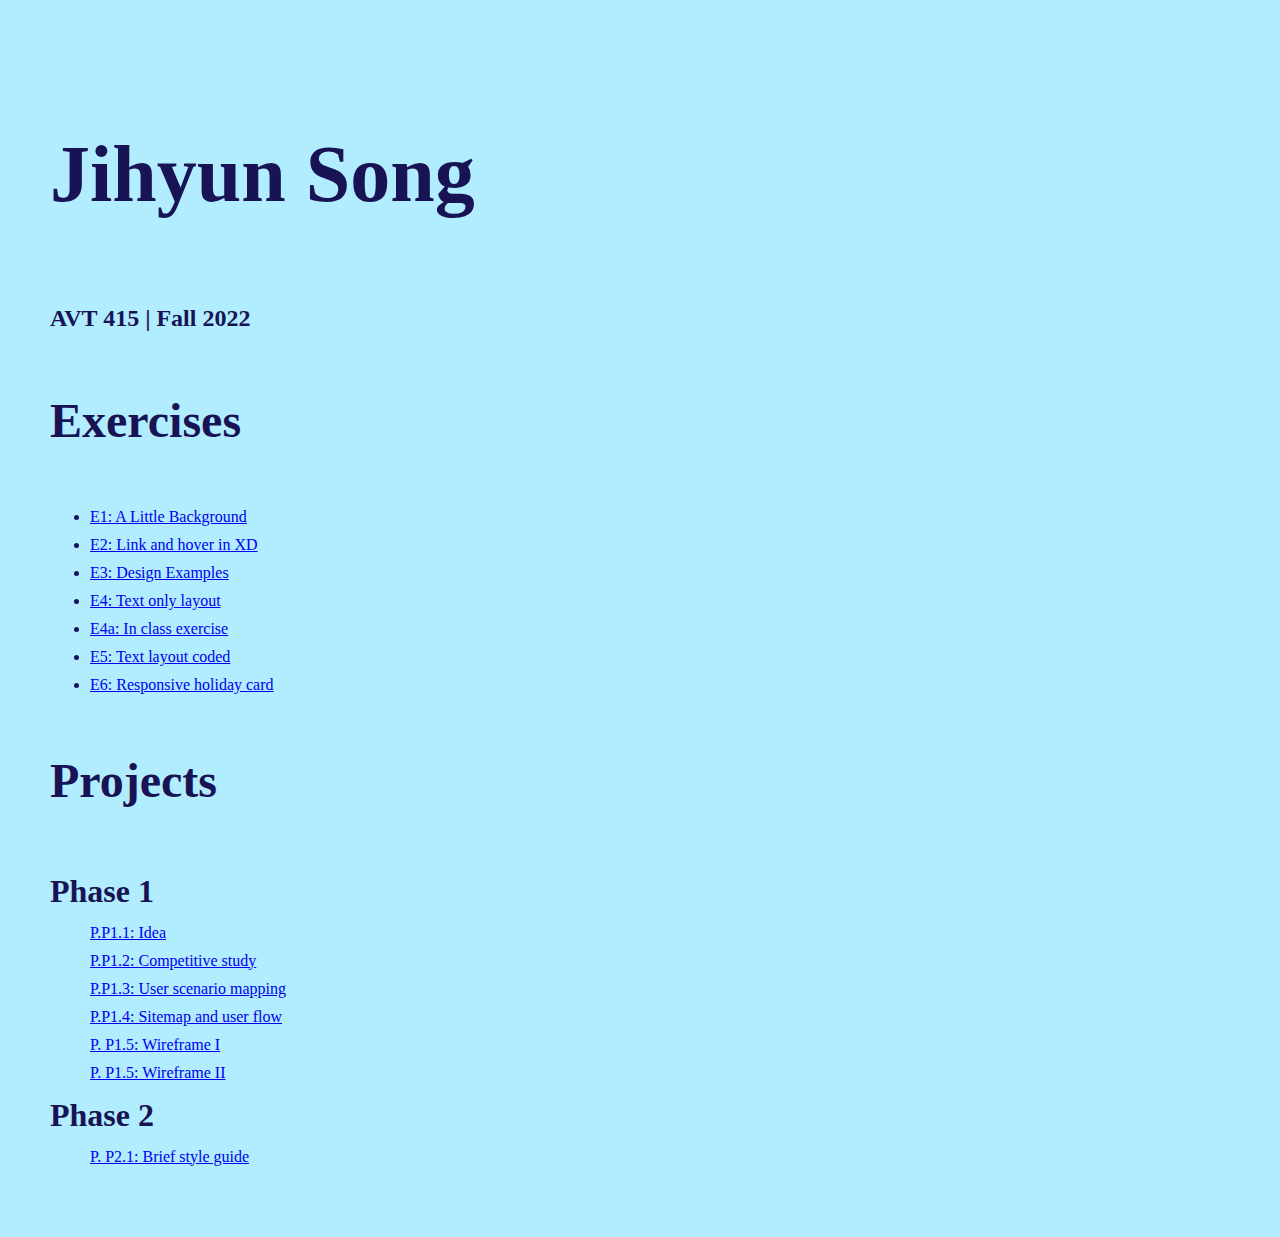
==== index.html @ 6ddb0ec4 "week 6 - revise01" ====
<!doctype html>
<html>
<head>
<meta charset="UTF-8">
<title>Course work of Jihyun Song</title>
<link rel="stylesheet" href="css/main.css">
</head>

<body>
<h1>Jihyun Song</h1>
<h4>AVT 415 | Fall 2022</h4>
<div class="column">
	<h2>Exercises</h2>
	<ul>
		<li><a href="https://xd.adobe.com/view/b98d6ecd-b68c-45b5-b61b-5f5385e30052-ecde/" target="_blank">E1: A Little Background</a></li>
		<li><a href="https://xd.adobe.com/view/a04eff93-62f0-4948-be59-412ccc47caef-f51d/" target="_blank">E2: Link and hover in XD</a></li>
		<li><a href="https://xd.adobe.com/view/a06d23b8-9a81-4f51-bb94-65e064419e66-f53e/" target="_blank">E3: Design Examples</a></li>
		<li><a href="https://xd.adobe.com/view/0d947d4f-8616-4207-836a-b1b4c7bdc95a-58c7/" target="_blank">E4: Text only layout</a></li>
		<li><a href="ex/w4_type/webfont.html" target="_blank">E4a: In class exercise</a></li>
		<li><a href="ex/E5/E5_Text layout coded.html" target="_blank">E5: Text layout coded</a></li>
		<li><a href="ex/w6_card/thanksgiving.html" target="_blank">E6: Responsive holiday card</a></li>
	</ul>
</div>

<div class="column">
	<h2>Projects</h2>
	<dl>
		<dt>Phase 1</dt>
		<dd><a href="project/index.html">P.P1.1: Idea</a></dd>
		<dd><a href="https://xd.adobe.com/view/44f0e48b-cc1c-4339-91ae-e53a936e37ca-11a3/">P.P1.2: Competitive study</a></dd>
		<dd><a href="project/Proj1-3.html">P.P1.3: User scenario mapping</a></dd>
		<dd><a href="https://xd.adobe.com/view/33fa1377-62a5-401d-b9a9-8c3f1973d57a-66a9/">P.P1.4: Sitemap and user flow</a></dd>
		<dd><a href="https://xd.adobe.com/view/0a5b82e8-a2a0-47b9-b219-6ba437e4ff51-5f08/">P. P1.5: Wireframe I</a></dd>
		<dd><a href="https://xd.adobe.com/view/82a3d010-aa08-4cc2-ac1d-599877e9c3dc-d7f0/">P. P1.5: Wireframe II</a></dd>
		<dt>Phase 2</dt>
		<dd><a href="https://xd.adobe.com/view/09b801cc-915a-465c-8562-dae5b41b1f9e-5ceb/">P. P2.1: Brief style guide</a></dd>
	</dl>
</div>
</body>
</html>
---- css/main.css ----
@charset "UTF-8";
/* CSS Document */

html {font-size: 100%;} /*16px*/

body {
  background-color: #b1ecff;
  color: #181354;
  margin: 0;
  padding: 50px;
  line-height: 1.75;
}
h1 {

  font-size: 5em;
}

h2 {font-size: 3em;

}

h4 {font-size: 1.5em;
margin-top: 0;

}

dt {
	font-size: 2em;
	font-weight: bold;
}
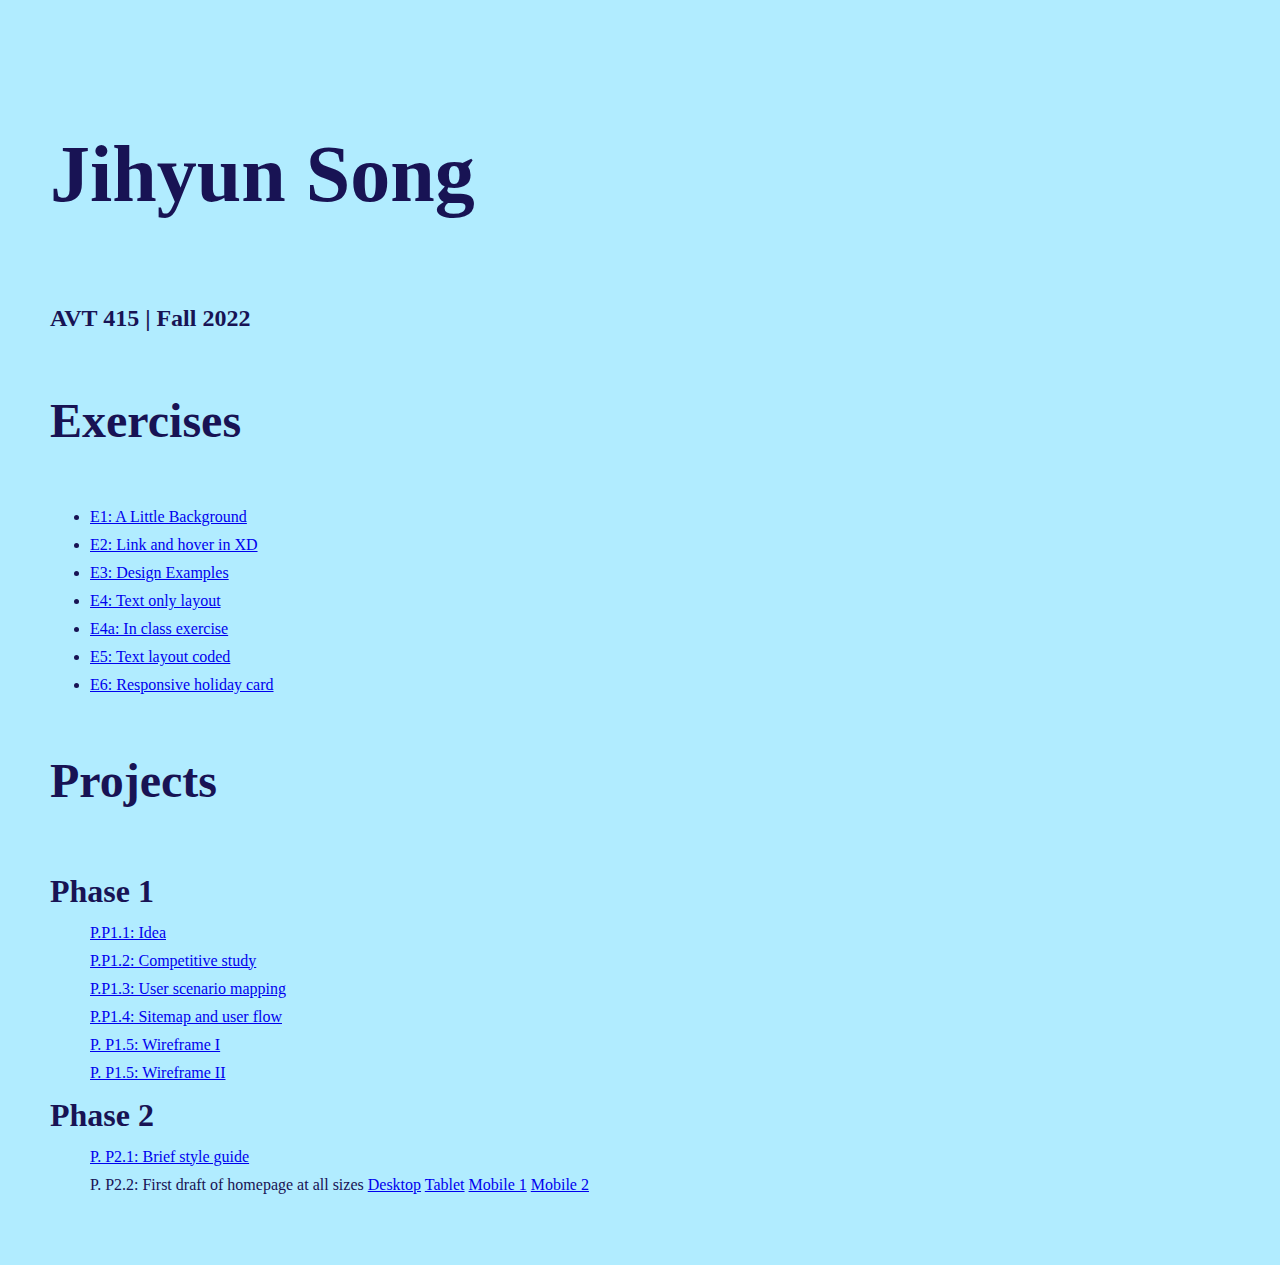
==== commit 20772766: "Week 7 - adding project files" ====
--- a/index.html
+++ b/index.html
@@ -34,6 +34,12 @@
 		<dd><a href="https://xd.adobe.com/view/82a3d010-aa08-4cc2-ac1d-599877e9c3dc-d7f0/">P. P1.5: Wireframe II</a></dd>
 		<dt>Phase 2</dt>
 		<dd><a href="https://xd.adobe.com/view/09b801cc-915a-465c-8562-dae5b41b1f9e-5ceb/">P. P2.1: Brief style guide</a></dd>
+		<dd>P. P2.2: First draft of homepage at all sizes
+		<a href="https://xd.adobe.com/view/a1a07489-11b4-4f84-a797-dd1fa6a35237-f4f3/" target="_blank"> Desktop</a>
+		<a href="https://xd.adobe.com/view/5970ec0e-4412-4953-b744-5268e6d69014-0c23/" target="_blank">Tablet</a>
+		<a href="https://xd.adobe.com/view/08885f7f-842b-4c8b-ae02-de8b20ae3a85-5ddb/" target="_blank"> Mobile 1</a>
+		<a href="https://xd.adobe.com/view/ae9316da-548b-4081-b6ce-eba427781b3c-fbc0/" target="_blank">Mobile 2</a>
+		</dd>
 	</dl>
 </div>
 </body>
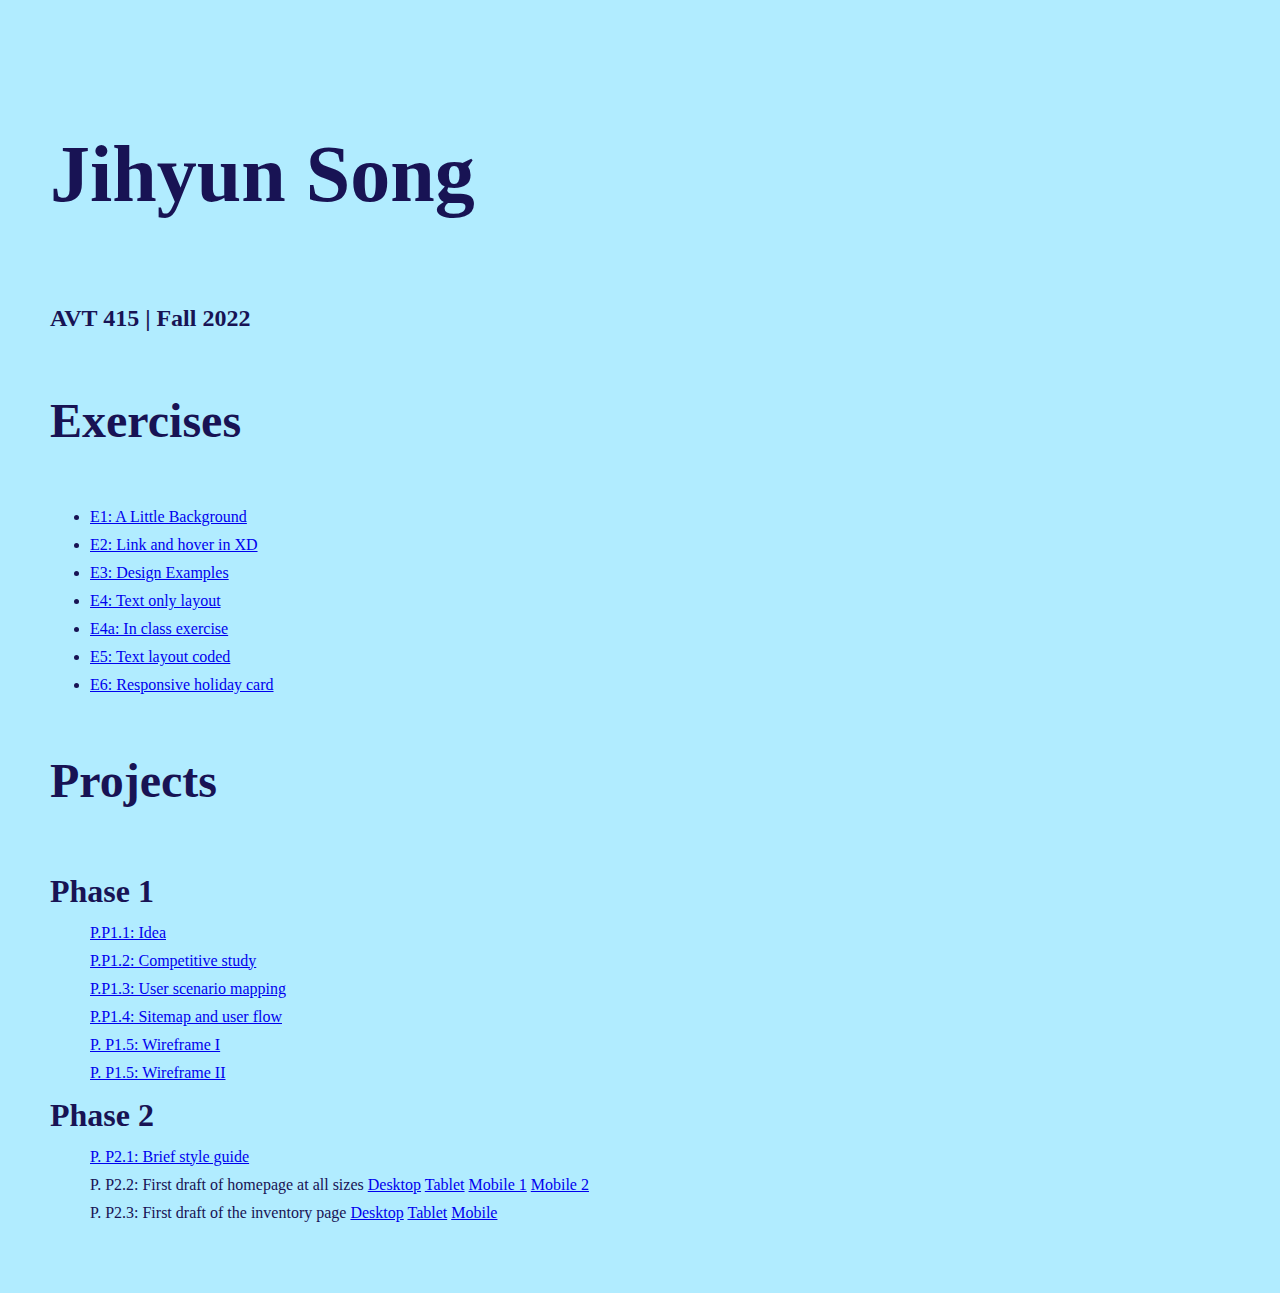
==== commit c14aabae: "Week 9 - adding project files" ====
--- a/index.html
+++ b/index.html
@@ -39,6 +39,11 @@
 		<a href="https://xd.adobe.com/view/5970ec0e-4412-4953-b744-5268e6d69014-0c23/" target="_blank">Tablet</a>
 		<a href="https://xd.adobe.com/view/08885f7f-842b-4c8b-ae02-de8b20ae3a85-5ddb/" target="_blank"> Mobile 1</a>
 		<a href="https://xd.adobe.com/view/ae9316da-548b-4081-b6ce-eba427781b3c-fbc0/" target="_blank">Mobile 2</a>
+		</dd>	
+		<dd>P. P2.3: First draft of the inventory page
+		<a href="https://xd.adobe.com/view/06ff61f3-4e28-4a20-9534-42c1c0d38657-53ac/" target="_blank"> Desktop</a>
+		<a href="https://xd.adobe.com/view/c85ada9d-d7e9-4556-8af2-c4001a90a640-9d09/" target="_blank">Tablet</a>
+		<a href="https://xd.adobe.com/view/b2423783-88ec-4f7b-b50e-c0fa53997c26-e711/" target="_blank"> Mobile</a>
 		</dd>
 	</dl>
 </div>
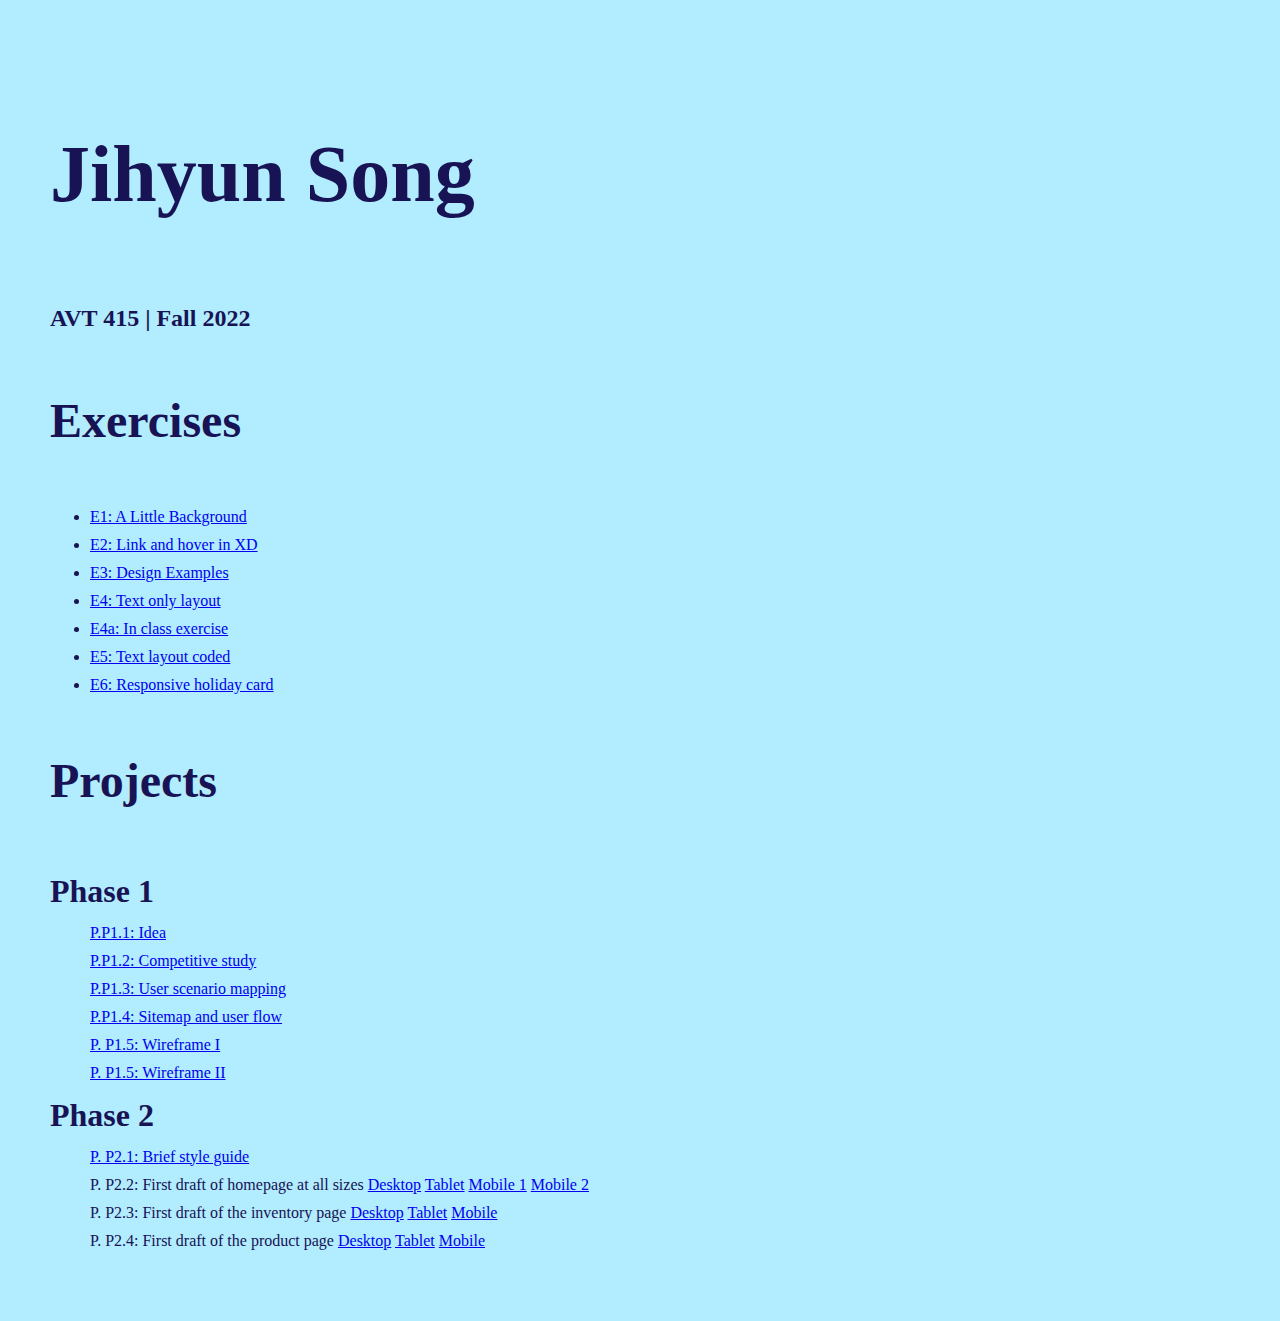
==== commit c0ed281c: "Week 10 - adding project files" ====
--- a/index.html
+++ b/index.html
@@ -45,6 +45,11 @@
 		<a href="https://xd.adobe.com/view/c85ada9d-d7e9-4556-8af2-c4001a90a640-9d09/" target="_blank">Tablet</a>
 		<a href="https://xd.adobe.com/view/b2423783-88ec-4f7b-b50e-c0fa53997c26-e711/" target="_blank"> Mobile</a>
 		</dd>
+		<dd>P. P2.4: First draft of the product page
+		<a href="https://xd.adobe.com/view/e13643af-d1da-4690-baac-771c9b30c0b0-b465/" target="_blank"> Desktop</a>
+		<a href="https://xd.adobe.com/view/1c10d2d4-5d4e-42ba-9377-4fc156cd17a1-4943/" target="_blank">Tablet</a>
+		<a href="https://xd.adobe.com/view/31af16a8-98c9-452f-8329-dd783cc39b13-64fc/" target="_blank"> Mobile</a>
+		</dd>
 	</dl>
 </div>
 </body>
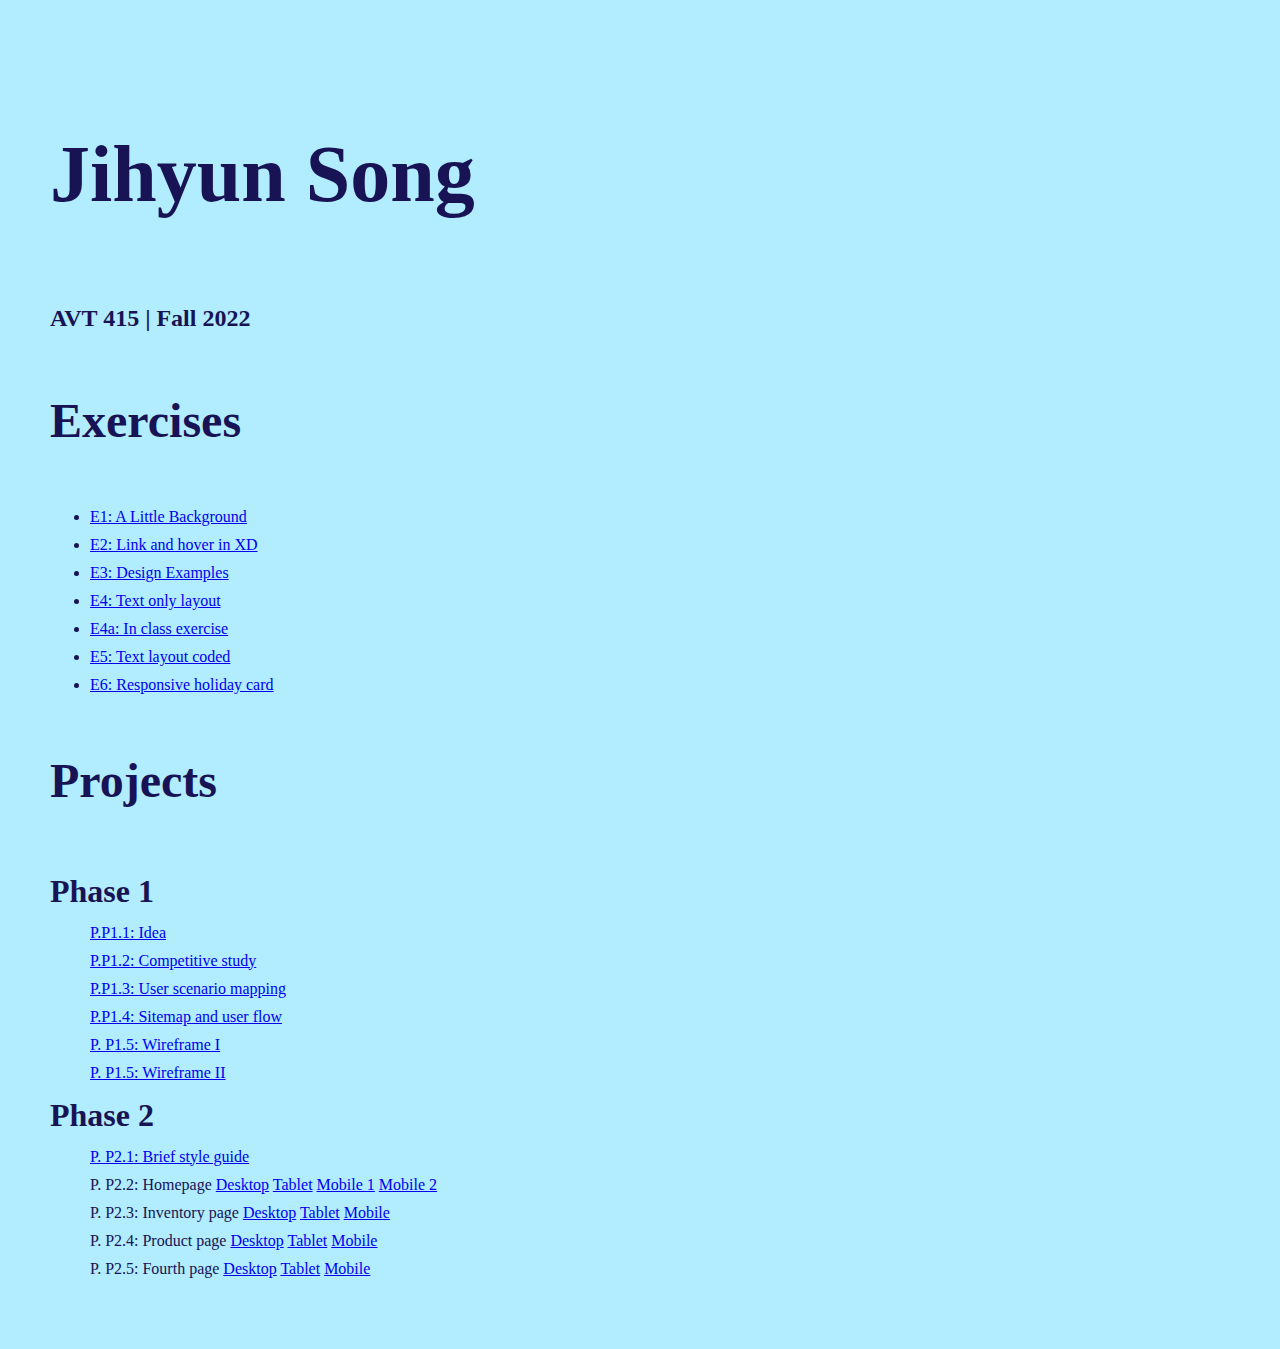
==== commit bc643324: "Week 11 - adding project files" ====
--- a/index.html
+++ b/index.html
@@ -34,21 +34,26 @@
 		<dd><a href="https://xd.adobe.com/view/82a3d010-aa08-4cc2-ac1d-599877e9c3dc-d7f0/">P. P1.5: Wireframe II</a></dd>
 		<dt>Phase 2</dt>
 		<dd><a href="https://xd.adobe.com/view/09b801cc-915a-465c-8562-dae5b41b1f9e-5ceb/">P. P2.1: Brief style guide</a></dd>
-		<dd>P. P2.2: First draft of homepage at all sizes
+		<dd>P. P2.2: Homepage
 		<a href="https://xd.adobe.com/view/a1a07489-11b4-4f84-a797-dd1fa6a35237-f4f3/" target="_blank"> Desktop</a>
 		<a href="https://xd.adobe.com/view/5970ec0e-4412-4953-b744-5268e6d69014-0c23/" target="_blank">Tablet</a>
 		<a href="https://xd.adobe.com/view/08885f7f-842b-4c8b-ae02-de8b20ae3a85-5ddb/" target="_blank"> Mobile 1</a>
 		<a href="https://xd.adobe.com/view/ae9316da-548b-4081-b6ce-eba427781b3c-fbc0/" target="_blank">Mobile 2</a>
 		</dd>	
-		<dd>P. P2.3: First draft of the inventory page
+		<dd>P. P2.3: Inventory page
 		<a href="https://xd.adobe.com/view/06ff61f3-4e28-4a20-9534-42c1c0d38657-53ac/" target="_blank"> Desktop</a>
 		<a href="https://xd.adobe.com/view/c85ada9d-d7e9-4556-8af2-c4001a90a640-9d09/" target="_blank">Tablet</a>
 		<a href="https://xd.adobe.com/view/b2423783-88ec-4f7b-b50e-c0fa53997c26-e711/" target="_blank"> Mobile</a>
 		</dd>
-		<dd>P. P2.4: First draft of the product page
+		<dd>P. P2.4: Product page
 		<a href="https://xd.adobe.com/view/e13643af-d1da-4690-baac-771c9b30c0b0-b465/" target="_blank"> Desktop</a>
 		<a href="https://xd.adobe.com/view/1c10d2d4-5d4e-42ba-9377-4fc156cd17a1-4943/" target="_blank">Tablet</a>
 		<a href="https://xd.adobe.com/view/31af16a8-98c9-452f-8329-dd783cc39b13-64fc/" target="_blank"> Mobile</a>
+		</dd>
+		<dd>P. P2.5: Fourth page
+		<a href="https://xd.adobe.com/view/b889c4d2-6ad2-40be-9e36-397c01ebc8ec-edda/" target="_blank"> Desktop</a>
+		<a href="https://xd.adobe.com/view/a70f4fab-e25a-4ac9-a5c4-aaa49fdf5218-f25c/" target="_blank">Tablet</a>
+		<a href="https://xd.adobe.com/view/0fb4578c-49ba-477a-8b9c-0366fc4efd6e-5ae7/" target="_blank"> Mobile</a>
 		</dd>
 	</dl>
 </div>
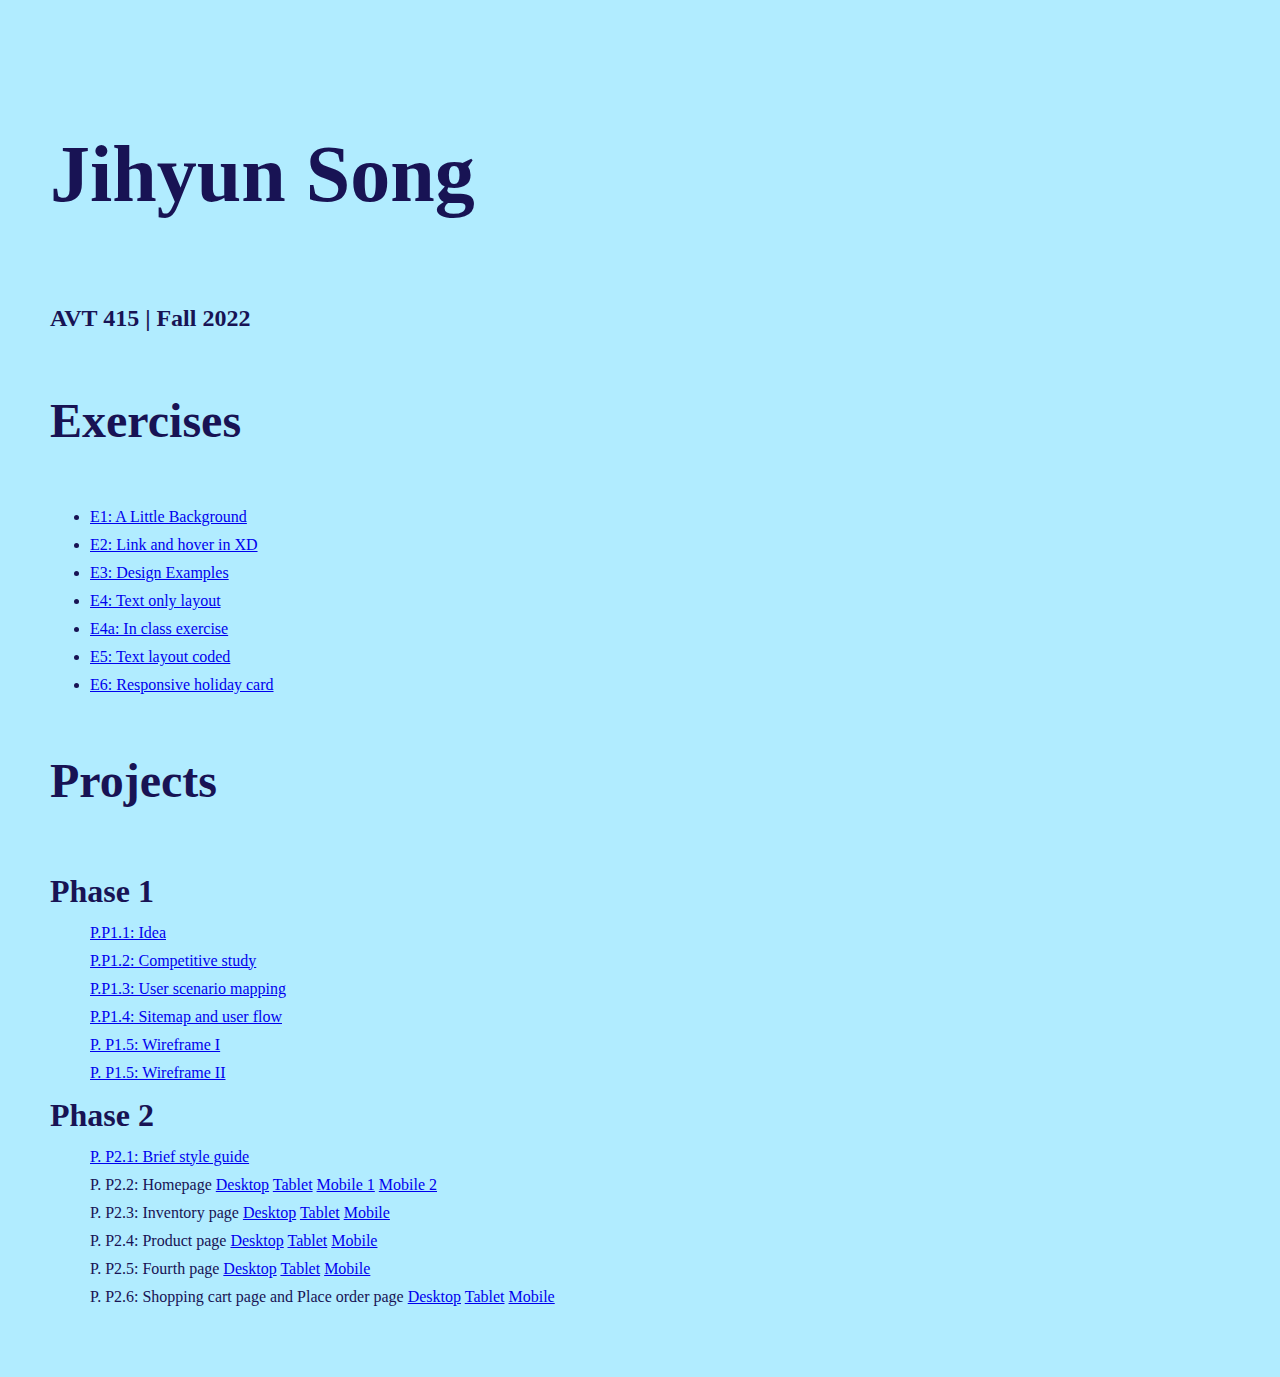
==== commit 7543d952: "Week 12 - adding project files" ====
--- a/index.html
+++ b/index.html
@@ -55,6 +55,11 @@
 		<a href="https://xd.adobe.com/view/a70f4fab-e25a-4ac9-a5c4-aaa49fdf5218-f25c/" target="_blank">Tablet</a>
 		<a href="https://xd.adobe.com/view/0fb4578c-49ba-477a-8b9c-0366fc4efd6e-5ae7/" target="_blank"> Mobile</a>
 		</dd>
+		<dd>P. P2.6: Shopping cart page and Place order page
+		<a href="https://xd.adobe.com/view/71ae6f90-bcc6-4596-81c0-f1978b20cb86-24fd/" target="_blank"> Desktop</a>
+		<a href="https://xd.adobe.com/view/9d9b475a-9249-4b72-9d49-f0793d30fe63-c8c8/" target="_blank">Tablet</a>
+		<a href="https://xd.adobe.com/view/24ecaa37-53a4-4c44-becf-965a27923398-71bf/" target="_blank"> Mobile</a>
+		</dd>
 	</dl>
 </div>
 </body>
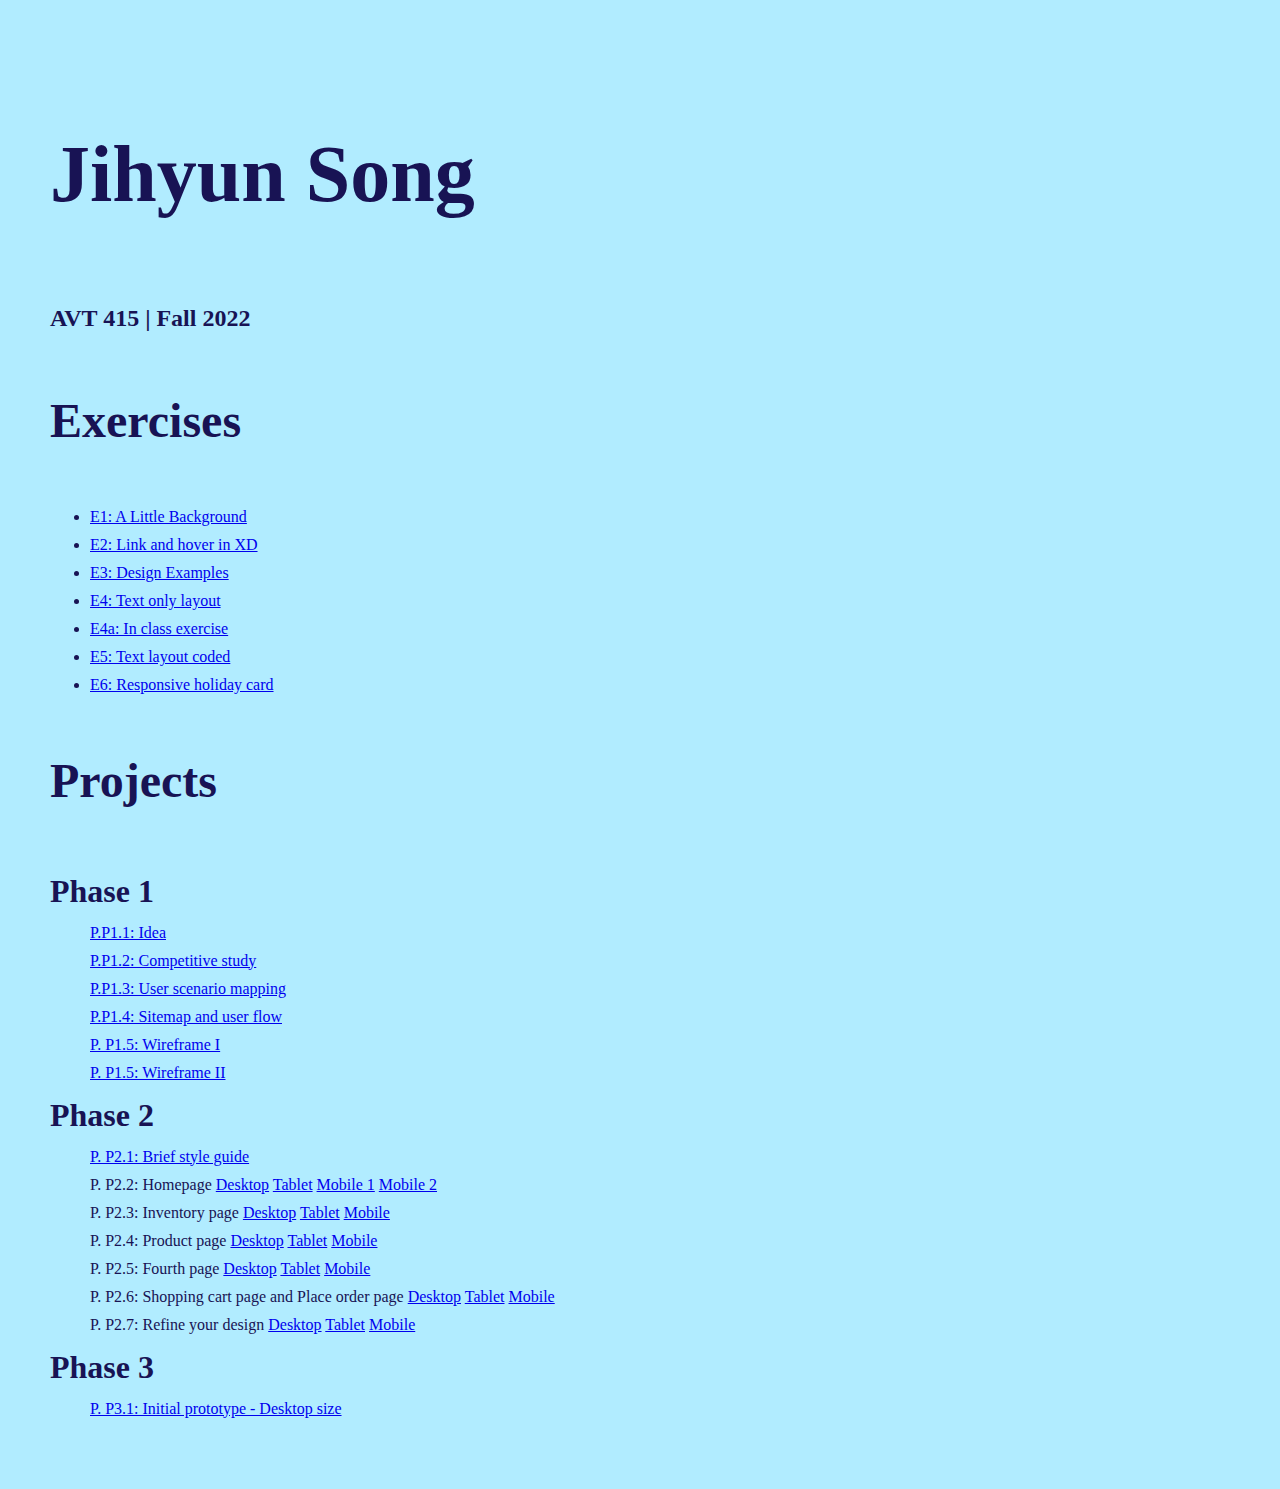
==== commit ac404d6f: "Week 13 - adding project files" ====
--- a/index.html
+++ b/index.html
@@ -60,6 +60,13 @@
 		<a href="https://xd.adobe.com/view/9d9b475a-9249-4b72-9d49-f0793d30fe63-c8c8/" target="_blank">Tablet</a>
 		<a href="https://xd.adobe.com/view/24ecaa37-53a4-4c44-becf-965a27923398-71bf/" target="_blank"> Mobile</a>
 		</dd>
+		<dd>P. P2.7: Refine your design
+		<a href="https://xd.adobe.com/view/aa5bca4b-a187-4159-8e01-e0e3a4d1e9ae-ff08/" target="_blank"> Desktop</a>
+		<a href="https://xd.adobe.com/view/f8c288b8-7a5c-41a6-bea0-7b66d33ba1f7-ad91/" target="_blank">Tablet</a>
+		<a href="https://xd.adobe.com/view/73525ef7-ecf3-4c08-8aae-9c5f537c6683-2601/" target="_blank"> Mobile</a>
+		<dt>Phase 3</dt>
+		<dd><a href="https://xd.adobe.com/view/941b3256-0d0e-4082-aca3-8f26a0238e71-c148/">P. P3.1: Initial prototype - Desktop size</a></dd>
+		</dd>
 	</dl>
 </div>
 </body>
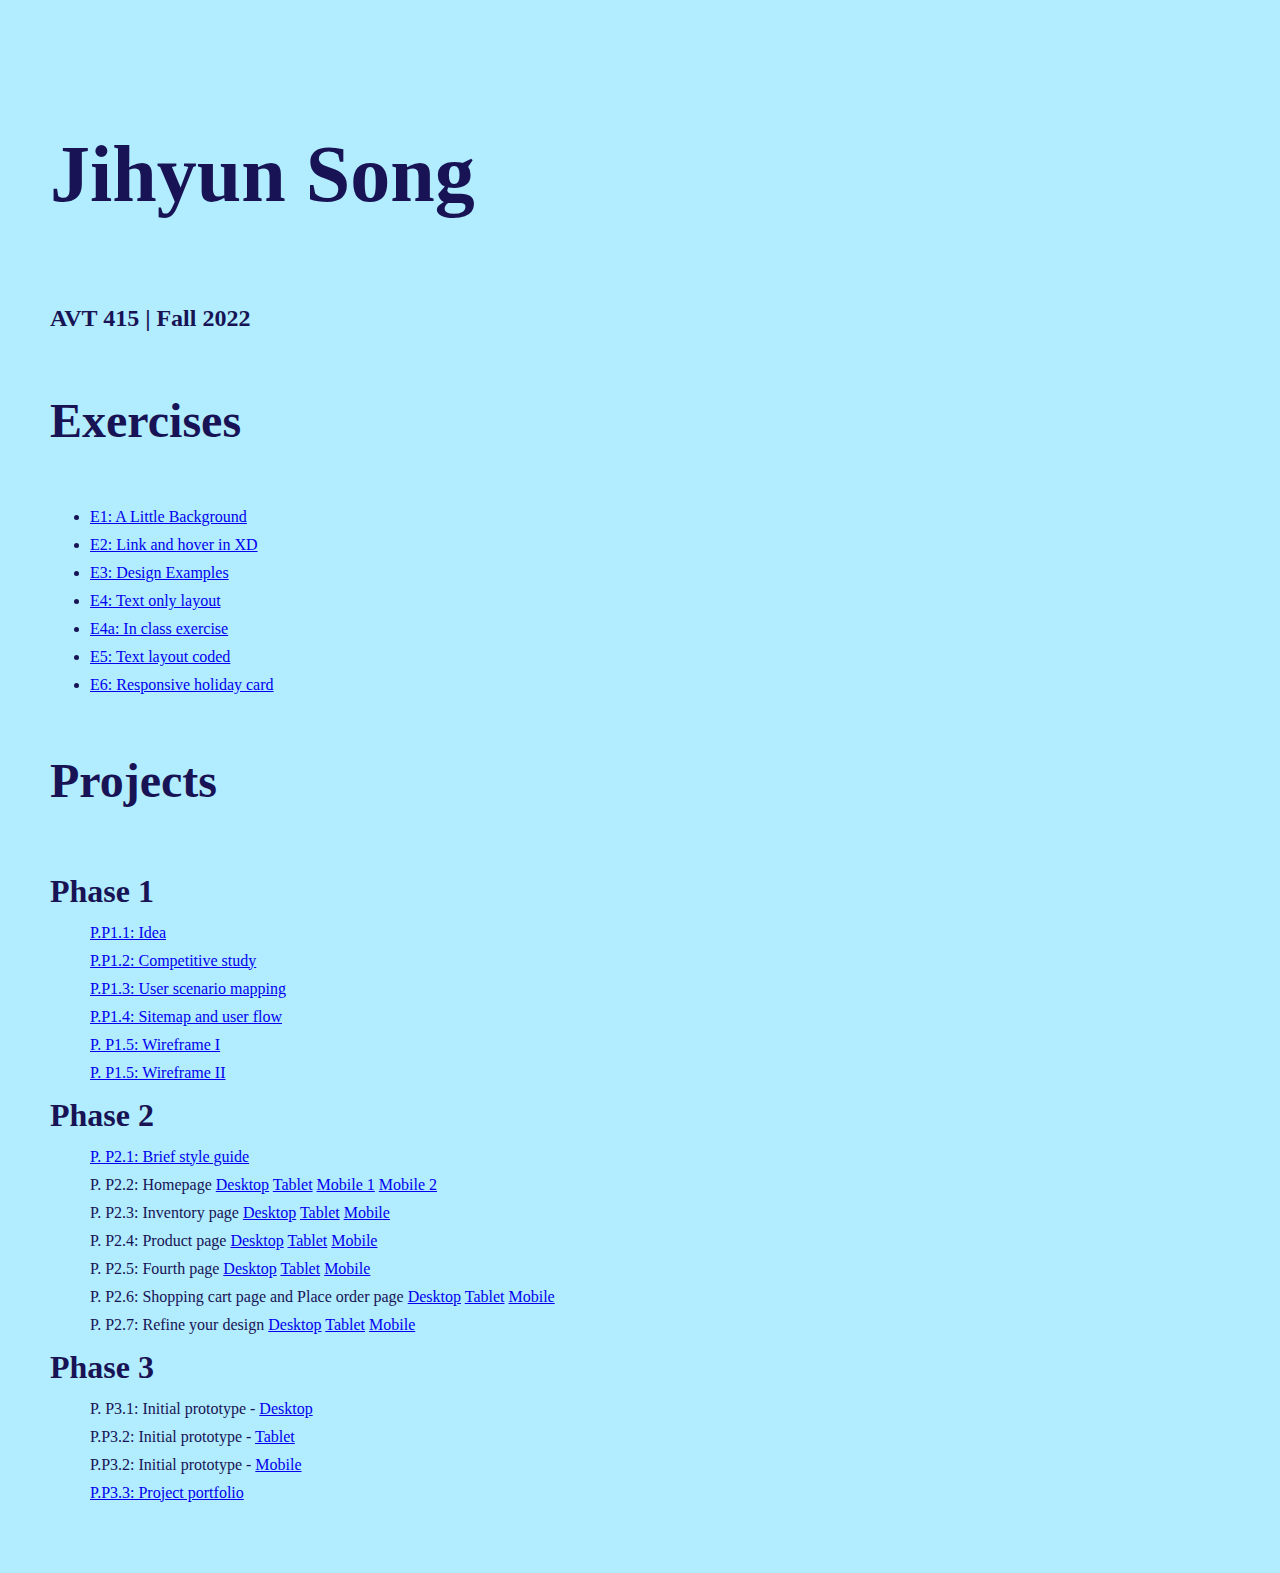
==== commit c1daf71f: "Week 14 - adding project files" ====
--- a/index.html
+++ b/index.html
@@ -64,8 +64,18 @@
 		<a href="https://xd.adobe.com/view/aa5bca4b-a187-4159-8e01-e0e3a4d1e9ae-ff08/" target="_blank"> Desktop</a>
 		<a href="https://xd.adobe.com/view/f8c288b8-7a5c-41a6-bea0-7b66d33ba1f7-ad91/" target="_blank">Tablet</a>
 		<a href="https://xd.adobe.com/view/73525ef7-ecf3-4c08-8aae-9c5f537c6683-2601/" target="_blank"> Mobile</a>
+		</dd>
 		<dt>Phase 3</dt>
-		<dd><a href="https://xd.adobe.com/view/941b3256-0d0e-4082-aca3-8f26a0238e71-c148/">P. P3.1: Initial prototype - Desktop size</a></dd>
+		<dd>P. P3.1: Initial prototype - 
+			<a href="https://xd.adobe.com/view/941b3256-0d0e-4082-aca3-8f26a0238e71-c148/">Desktop</a>
+		</dd>
+		<dd>P.P3.2: Initial prototype - 
+			<a href="https://xd.adobe.com/view/f4db7aaa-bf6f-4d1c-b478-610b15665444-a188/">Tablet</a> 
+		</dd>
+		<dd>P.P3.2: Initial prototype -
+			<a href="https://xd.adobe.com/view/b89d0033-2db1-4564-9623-81a17f99dd9e-edce/">Mobile</a>
+		</dd>
+		<dd><a href="https://xd.adobe.com/view/72e2ef97-6771-4599-8eb2-e8b9985528d5-27b1/"> P.P3.3: Project portfolio </a>
 		</dd>
 	</dl>
 </div>
